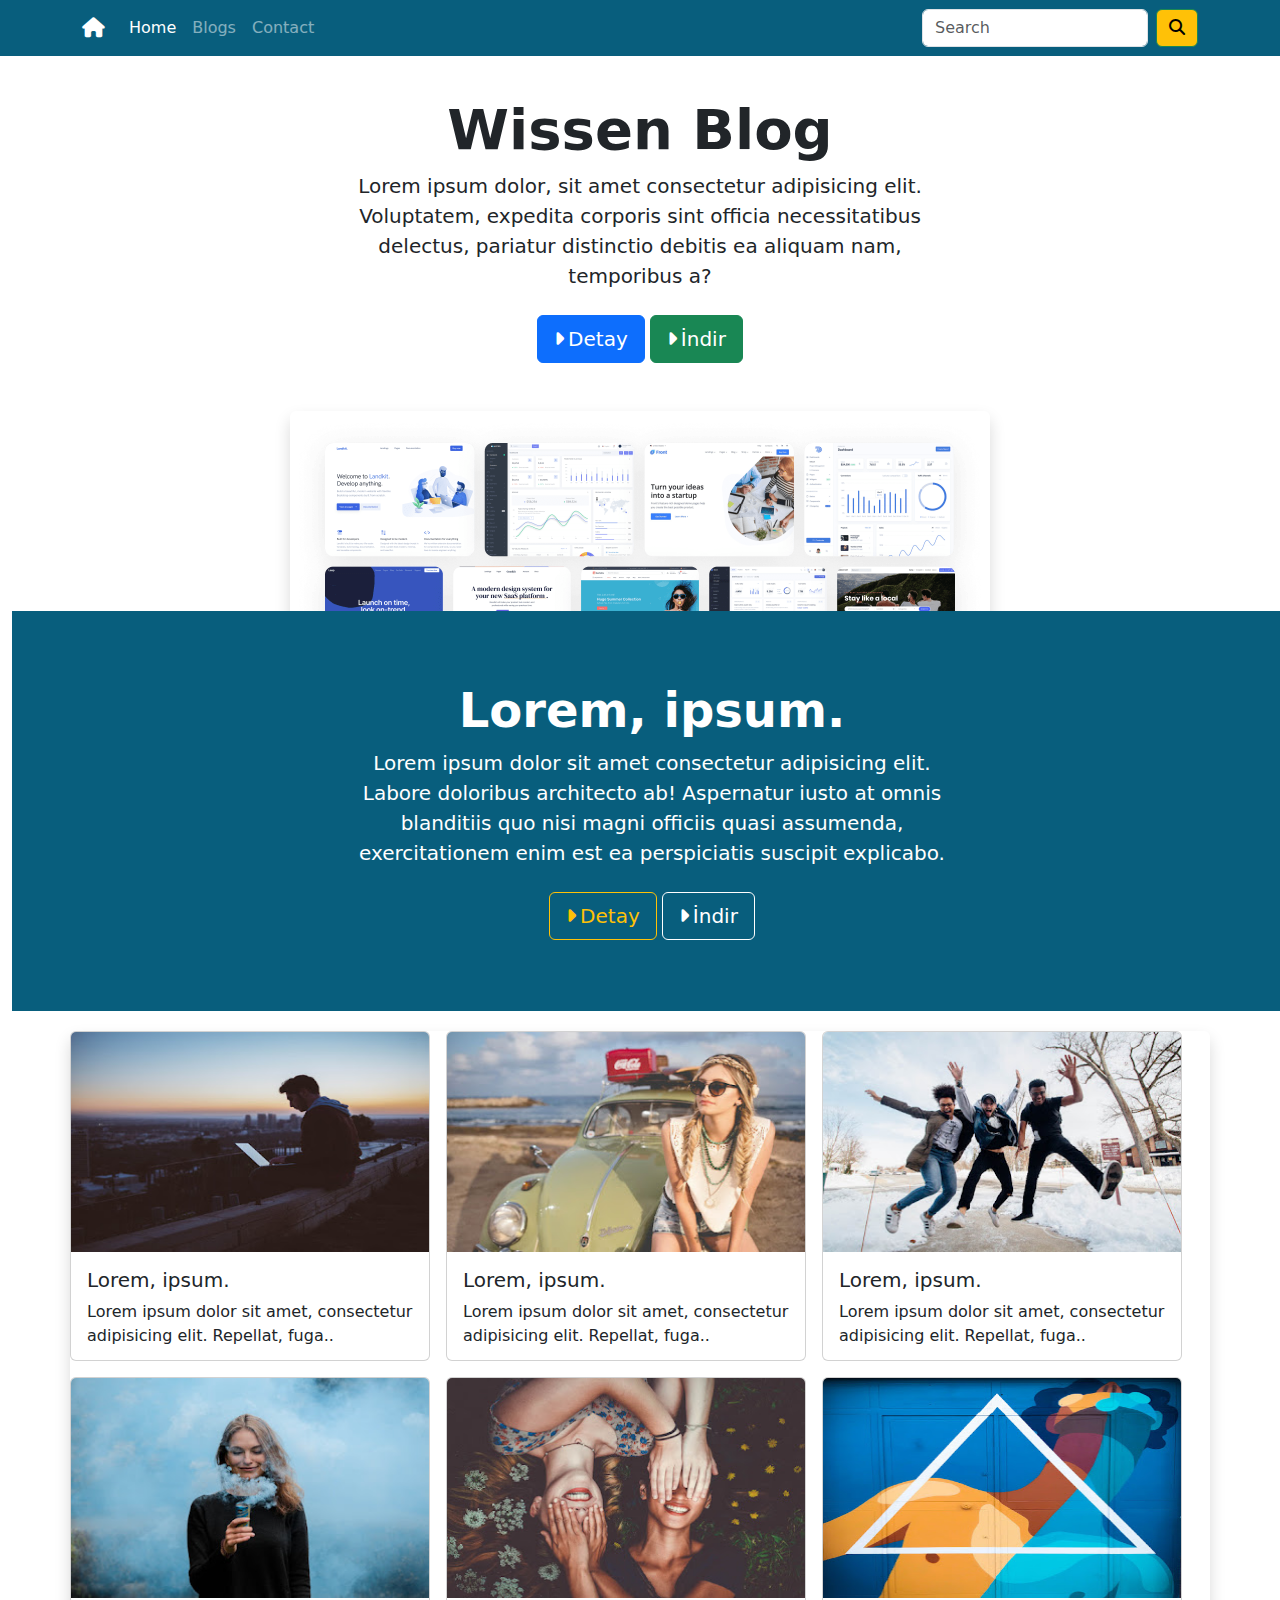
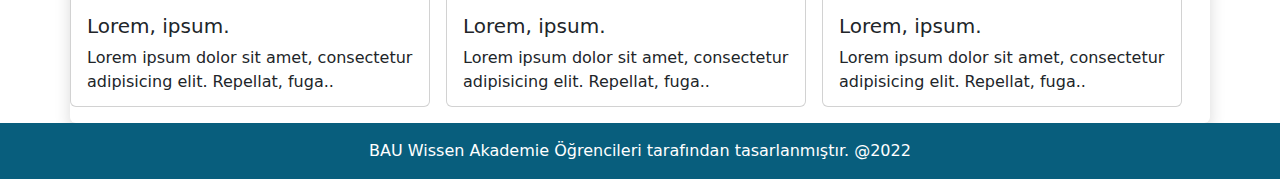
==== index.html @ bb664252 "proje dosyası düzenlendi" ====
<!DOCTYPE html>
<html lang="en">

<head>
    <meta charset="UTF-8">
    <meta name="viewport" content="width=device-width, initial-scale=1.0">
    <link rel="stylesheet" href="https://cdnjs.cloudflare.com/ajax/libs/bootstrap/5.3.2/css/bootstrap.min.css">
    <link rel="stylesheet" href="https://cdnjs.cloudflare.com/ajax/libs/font-awesome/6.4.2/css/all.min.css">
    <link rel="stylesheet" href="Css/bootstrap.css">
    <link rel="stylesheet" href="Css/style.css">
    <title>Document</title>
</head>

<body>
    <div id="header" class="container-fluid">
        <nav class="navbar navbar-expand-md navbar fixed-top">
            <div class="container">
                <a href="/" class="navbar-brand">
                    <i class="fa-solid fa-house"></i>
                </a>
                <button class="navbar-toggler" type="button" data-bs-toggle="collapse" data-bs-target="#top-menu"
                    aria-controls="top-menu" aria-expanded="false" aria-label="Toggle navigation">
                    <span class="navbar-toggler-icon"></span>
                </button>
                <div class="collapse navbar-collapse" id="top-menu">
                    <ul class="navbar-nav me-auto mb-lg-0">
                        <li class="nav-item">
                            <a class="nav-link text-white active" aria-current="page" href="/">Home</a>
                        </li>
                        <li class="nav-item">
                            <a class="nav-link text-white" href="blogs.html">Blogs</a>
                        </li>
                        <li class="nav-item">
                            <a class="nav-link text-white" href="contact.html">Contact</a>
                        </li>
                    </ul>
                    <form class="d-flex" role="search">
                        <input class="form-control me-2" type="search" placeholder="Search" aria-label="Search">
                        <button class="btn btn-outline-success bg-warning" type="submit"><i
                                class="fa-solid fa-magnifying-glass text-black"></i></button>
                    </form>
                </div>

            </div>

        </nav>

    </div>

    <div id="content" class="container-fluid">
        <div id="hero" class="text-center mt-5 pt-5">
            <h1 class="fw-bold display-4">Wissen Blog</h1>
            <p class="fw-light fs-5 mx-auto col-md-6">Lorem ipsum dolor, sit amet consectetur adipisicing elit.
                Voluptatem,
                expedita
                corporis
                sint officia
                necessitatibus delectus, pariatur distinctio debitis ea aliquam nam, temporibus a?</p>
            <button class="btn btn-primary px-3 py-2 fs-5 mt-4"><i
                    class="fa-solid fa-caret-right fs-5 me-1"></i>Detay</button>
            <button class="btn btn-success px-3 py-2 fs-5 mt-4"><i
                    class="fa-solid fa-caret-right fs-5 me-1"></i>İndir</button>

            <div id="hero-image">
                <img class="img-fluid rounded shadow mt-5 position-relative" width="700" height="300"
                    src="images/hero-image.png" alt="">

                <div id="download-details"
                    class=" container-fluid text-center position-absolute d-flex flex-column justify-content-center align-items-middle">
                    <h1 class="fw-bold display-5 text-white">Lorem, ipsum.</h1>
                    <p class="fw-light fs-5 mx-auto text-white col-md-6">Lorem ipsum dolor sit amet consectetur
                        adipisicing
                        elit. Labore
                        doloribus architecto ab!
                        Aspernatur iusto
                        at omnis blanditiis quo nisi magni officiis quasi assumenda, exercitationem enim est ea
                        perspiciatis
                        suscipit explicabo.</p>
                    <div>
                        <button class="btn btn-outline-warning btn-hover-warning px-3 py-2 fs-5 mt-4"><i
                                class="fa-solid fa-caret-right fs-5 me-1"></i>Detay</button>
                        <button id="white-button" class="btn text-white px-3 py-2 fs-5 mt-4"><i
                                class="fa-solid fa-caret-right fs-5 me-1"></i>İndir</button>
                    </div>
                </div>
            </div>
        </div>

        <div id="image-cards" class="container row g-0 mx-auto column-gap-3 rounded shadow">
            <div class="card col-12 col-md-6 col-lg-4 mb-3" style="width: 360px; height: 330px;">
                <img src="images/1-first-image.jpeg" width="360px" height="220px" class="card-img-top cover" alt="...">
                <div class="card-body text-start">
                    <h5 class="card-title">Lorem, ipsum.</h5>
                    <p class="card-text">Lorem ipsum dolor sit amet, consectetur adipisicing elit. Repellat, fuga..</p>
                </div>
            </div>

            <div class="card col-12 col-md-6 col-lg-4 mb-3" style="width: 360px; height: 330px;">
                <img src="images/2-second-image.jpeg" width="360px" height="220px" class="card-img-top cover" alt="...">
                <div class="card-body text-start">
                    <h5 class="card-title">Lorem, ipsum.</h5>
                    <p class="card-text">Lorem ipsum dolor sit amet, consectetur adipisicing elit. Repellat, fuga..</p>
                </div>
            </div>

            <div class="card col-12 col-md-6 col-lg-4 mb-3" style="width: 360px; height: 330px;">
                <img src="images/3-third-image.jpeg" width="360px" height="220px" class="card-img-top cover" alt="...">
                <div class="card-body text-start">
                    <h5 class="card-title">Lorem, ipsum.</h5>
                    <p class="card-text">Lorem ipsum dolor sit amet, consectetur adipisicing elit. Repellat, fuga..</p>
                </div>
            </div>

            <div class="card col-12 col-md-6 col-lg-4 mb-3" style="width: 360px; height: 330px;">
                <img src="images/4-fourth-image.jpeg" width="360px" height="220px" class="card-img-top cover" alt="...">
                <div class="card-body text-start">
                    <h5 class="card-title">Lorem, ipsum.</h5>
                    <p class="card-text">Lorem ipsum dolor sit amet, consectetur adipisicing elit. Repellat, fuga..</p>
                </div>
            </div>

            <div class="card col-12 col-md-6 col-lg-4 mb-3" style="width: 360px; height: 330px;">
                <img src="images/5-fifth-image.jpeg" width="360px" height="220px" class="card-img-top cover" alt="...">
                <div class="card-body text-start">
                    <h5 class="card-title">Lorem, ipsum.</h5>
                    <p class="card-text">Lorem ipsum dolor sit amet, consectetur adipisicing elit. Repellat, fuga..</p>
                </div>
            </div>

            <div class="card col-12 col-md-6 col-lg-4 mb-3" style="width: 360px; height: 330px;">
                <img src="images/6-sixth-image.jpeg" width="360px" height="220px" class="card-img-top cover" alt="...">
                <div class="card-body text-start">
                    <h5 class="card-title">Lorem, ipsum.</h5>
                    <p class="card-text">Lorem ipsum dolor sit amet, consectetur adipisicing elit. Repellat, fuga..</p>
                </div>
            </div>






        </div>
    </div>

    <div id="footer" class="container-fluid">
        <p class="fs-6 p-3 m-0 text-center">BAU Wissen Akademie Öğrencileri tarafından tasarlanmıştır. @2022</p>
    </div>


    <script src="https://cdnjs.cloudflare.com/ajax/libs/bootstrap/5.3.2/js/bootstrap.bundle.min.js"></script>
</body>

</html>
---- Css/style.css ----
*{
    margin: 0;
    padding: 0;
    box-sizing: border-box;
}

#header{
    background-color: #085E7D;
}

.navbar{
    background-color: #085E7D;
}

.fa-house{
    color: white;
}

.nav-link.active{
    opacity: 1;
}

.nav-link{
    opacity: .5;
}
.nav-link:hover{
    opacity: .7;
}

#hero>p{
    margin: 0 350px;
}
#download-details{
    background-color: #085E7D;
    margin-top: -300px;
    height: 400px;
    z-index: 1;
}

#download-details>p{
    margin: 0 320px;
}

#white-button{
    border-color: white;
}

#image-cards{
    margin-top: 120px;
}

#footer{
    background-color: #085E7D;
}

#footer>p{
    color: white;
}


#contact-form-row {
    height: 512px;
}

#contact-form-items{
    height: 100%;
}

#contact-form{
    width: 550px;
    height: 100%;
    background-color: #085E7D;
}

#contact-map{
    height: 512px;
}

#contact-form-items>input{
    background-color: #FFF3CD;
}
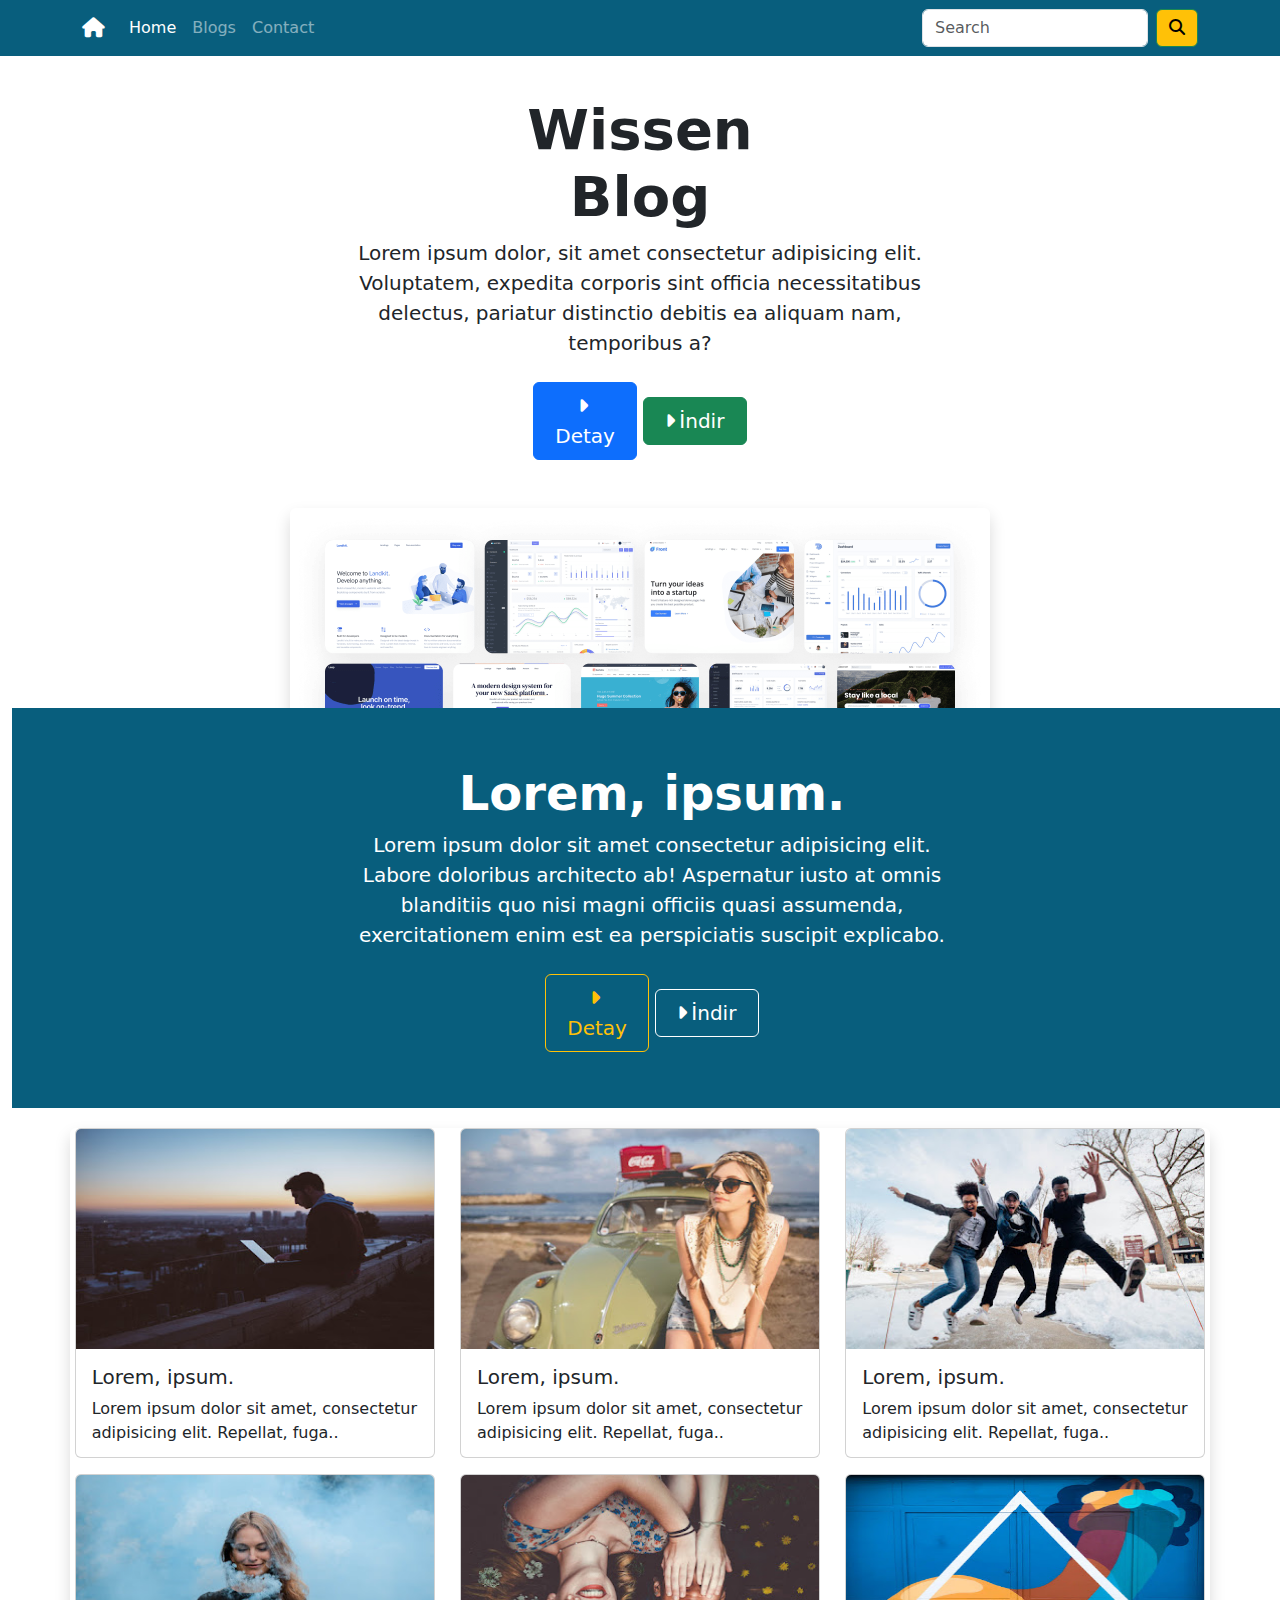
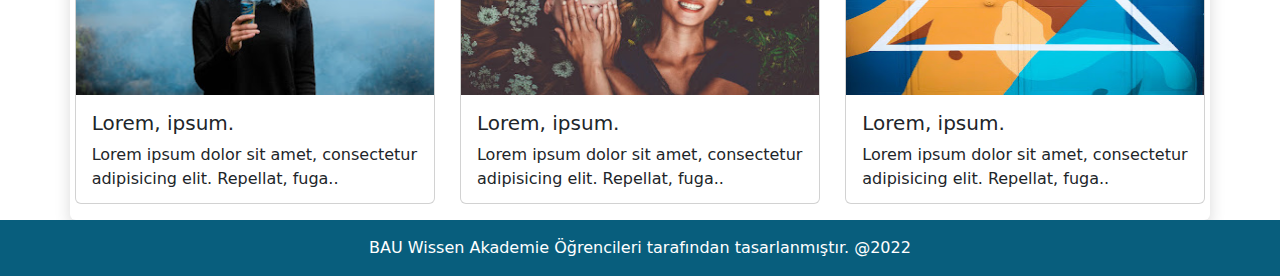
==== commit 25a040a7: "responsive tasarım için düzeltmeler yapıldı." ====
--- a/index.html
+++ b/index.html
@@ -48,17 +48,17 @@
     </div>
 
     <div id="content" class="container-fluid">
-        <div id="hero" class="text-center mt-5 pt-5">
-            <h1 class="fw-bold display-4">Wissen Blog</h1>
-            <p class="fw-light fs-5 mx-auto col-md-6">Lorem ipsum dolor, sit amet consectetur adipisicing elit.
+        <div id="hero" class="text-center mt-5 pt-5 ">
+            <h1 class="fw-bold display-4 mx-auto col-12 col-md-3">Wissen Blog</h1>
+            <p class="fw-light fs-5 mx-auto col-12 col-md-6">Lorem ipsum dolor, sit amet consectetur adipisicing elit.
                 Voluptatem,
                 expedita
                 corporis
                 sint officia
                 necessitatibus delectus, pariatur distinctio debitis ea aliquam nam, temporibus a?</p>
-            <button class="btn btn-primary px-3 py-2 fs-5 mt-4"><i
+            <button class="btn btn-primary px-3 py-2 fs-5 mt-4 col-12 col-xl-1 col-lg-2 col-md-3"><i
                     class="fa-solid fa-caret-right fs-5 me-1"></i>Detay</button>
-            <button class="btn btn-success px-3 py-2 fs-5 mt-4"><i
+            <button class="btn btn-success px-3 py-2 fs-5 mt-4 col-12 col-xl-1 col-lg-2 col-md-3"><i
                     class="fa-solid fa-caret-right fs-5 me-1"></i>İndir</button>
 
             <div id="hero-image">
@@ -66,9 +66,9 @@
                     src="images/hero-image.png" alt="">
 
                 <div id="download-details"
-                    class=" container-fluid text-center position-absolute d-flex flex-column justify-content-center align-items-middle">
-                    <h1 class="fw-bold display-5 text-white">Lorem, ipsum.</h1>
-                    <p class="fw-light fs-5 mx-auto text-white col-md-6">Lorem ipsum dolor sit amet consectetur
+                    class=" container-fluid mx-auto position-absolute d-flex flex-column justify-content-center align-items-middle">
+                    <h1 class="fw-bold display-5 text-white col-12 col-md-6 mx-auto">Lorem, ipsum.</h1>
+                    <p class="fw-light fs-5 mx-auto text-white col-12 col-md-6">Lorem ipsum dolor sit amet consectetur
                         adipisicing
                         elit. Labore
                         doloribus architecto ab!
@@ -77,9 +77,10 @@
                         perspiciatis
                         suscipit explicabo.</p>
                     <div>
-                        <button class="btn btn-outline-warning btn-hover-warning px-3 py-2 fs-5 mt-4"><i
-                                class="fa-solid fa-caret-right fs-5 me-1"></i>Detay</button>
-                        <button id="white-button" class="btn text-white px-3 py-2 fs-5 mt-4"><i
+                        <button
+                            class="btn btn-outline-warning btn-hover-warning px-3 py-2 fs-5 mt-4 col-12 col-xl-1 col-lg-2"><i
+                                class="fa-solid fa-caret-right fs-5 me-1 "></i>Detay</button>
+                        <button id="white-button" class="btn text-white px-3 py-2 fs-5 mt-4 col-12 col-xl-1 col-lg-2"><i
                                 class="fa-solid fa-caret-right fs-5 me-1"></i>İndir</button>
                     </div>
                 </div>
@@ -87,7 +88,7 @@
         </div>
 
         <div id="image-cards" class="container row g-0 mx-auto column-gap-3 rounded shadow">
-            <div class="card col-12 col-md-6 col-lg-4 mb-3" style="width: 360px; height: 330px;">
+            <div class="card col-12 col-md-4 mb-3 float-md-start mx-auto" style="width: 360px; height: 330px;">
                 <img src="images/1-first-image.jpeg" width="360px" height="220px" class="card-img-top cover" alt="...">
                 <div class="card-body text-start">
                     <h5 class="card-title">Lorem, ipsum.</h5>
@@ -95,7 +96,7 @@
                 </div>
             </div>
 
-            <div class="card col-12 col-md-6 col-lg-4 mb-3" style="width: 360px; height: 330px;">
+            <div class="card row-col-12 row-col-md-6 mb-3 mx-auto" style="width: 360px; height: 330px;">
                 <img src="images/2-second-image.jpeg" width="360px" height="220px" class="card-img-top cover" alt="...">
                 <div class="card-body text-start">
                     <h5 class="card-title">Lorem, ipsum.</h5>
@@ -103,7 +104,7 @@
                 </div>
             </div>
 
-            <div class="card col-12 col-md-6 col-lg-4 mb-3" style="width: 360px; height: 330px;">
+            <div class="card row-col-12 row-col-md-6 mb-3 float-md-end mx-auto" style="width: 360px; height: 330px;">
                 <img src="images/3-third-image.jpeg" width="360px" height="220px" class="card-img-top cover" alt="...">
                 <div class="card-body text-start">
                     <h5 class="card-title">Lorem, ipsum.</h5>
@@ -111,7 +112,7 @@
                 </div>
             </div>
 
-            <div class="card col-12 col-md-6 col-lg-4 mb-3" style="width: 360px; height: 330px;">
+            <div class="card row-col-12 row-col-md-6 mb-3 float-md-start mx-auto" style="width: 360px; height: 330px;">
                 <img src="images/4-fourth-image.jpeg" width="360px" height="220px" class="card-img-top cover" alt="...">
                 <div class="card-body text-start">
                     <h5 class="card-title">Lorem, ipsum.</h5>
@@ -119,7 +120,7 @@
                 </div>
             </div>
 
-            <div class="card col-12 col-md-6 col-lg-4 mb-3" style="width: 360px; height: 330px;">
+            <div class="card row-col-12 row-col-md-6 mb-3 mx-auto" style="width: 360px; height: 330px;">
                 <img src="images/5-fifth-image.jpeg" width="360px" height="220px" class="card-img-top cover" alt="...">
                 <div class="card-body text-start">
                     <h5 class="card-title">Lorem, ipsum.</h5>
@@ -127,19 +128,13 @@
                 </div>
             </div>
 
-            <div class="card col-12 col-md-6 col-lg-4 mb-3" style="width: 360px; height: 330px;">
+            <div class="card row-col-12 row-col-md-6 mb-3 float-md-end mx-auto" style="width: 360px; height: 330px;">
                 <img src="images/6-sixth-image.jpeg" width="360px" height="220px" class="card-img-top cover" alt="...">
                 <div class="card-body text-start">
                     <h5 class="card-title">Lorem, ipsum.</h5>
                     <p class="card-text">Lorem ipsum dolor sit amet, consectetur adipisicing elit. Repellat, fuga..</p>
                 </div>
             </div>
-
-
-
-
-
-
         </div>
     </div>
 
--- a/Css/style.css
+++ b/Css/style.css
@@ -59,7 +59,7 @@
 
 
 #contact-form-row {
-    height: 512px;
+    height: 550px;
 }
 
 #contact-form-items{
@@ -67,15 +67,43 @@
 }
 
 #contact-form{
-    width: 550px;
-    height: 100%;
+    width: 50%;
+    height: 550px;
     background-color: #085E7D;
 }
 
 #contact-map{
-    height: 512px;
+    height: 550px;
+    width: 50%;
+}
+
+#contact-map>iframe{
+    height: 100%;
+    width: 100%;
 }
 
 #contact-form-items>input{
     background-color: #FFF3CD;
-}+}
+
+#contact-map-img{
+    height: 100%;
+    width: 100%;
+}
+
+@media(max-width: 993px){
+
+    #contact-map-img {
+        width: 100%;
+        height: 230px;
+    }
+
+    #contact-map, #contact-form{
+        width: 100%;
+        height: 100%;
+    }
+
+    #contact-us{
+        height: 1150px;
+    }
+}
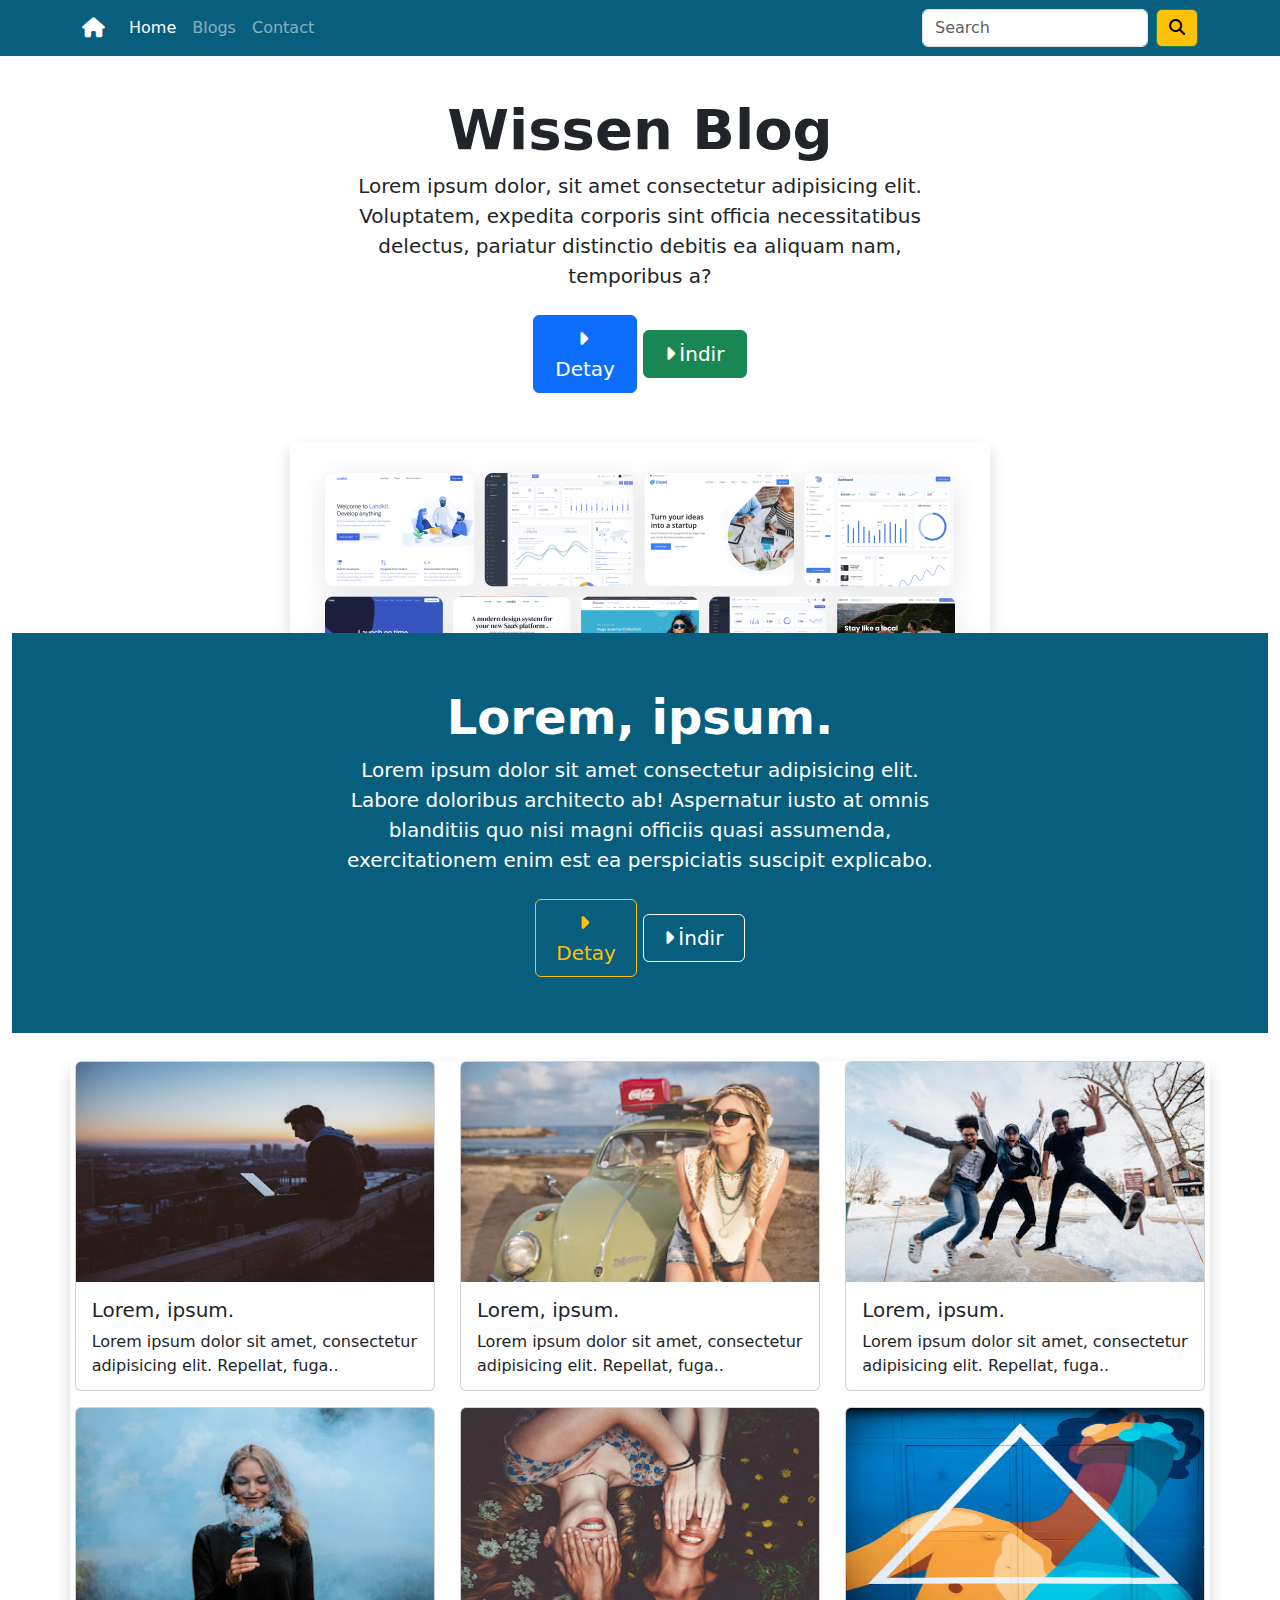
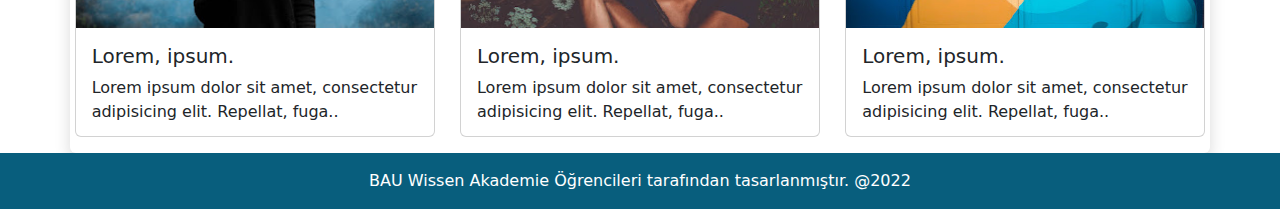
==== commit b2c4a7b3: "blog sayfasındaki kaymalar düzeltildi." ====
--- a/index.html
+++ b/index.html
@@ -49,7 +49,7 @@
 
     <div id="content" class="container-fluid">
         <div id="hero" class="text-center mt-5 pt-5 ">
-            <h1 class="fw-bold display-4 mx-auto col-12 col-md-3">Wissen Blog</h1>
+            <h1 class="fw-bold display-4 mx-auto col-12">Wissen Blog</h1>
             <p class="fw-light fs-5 mx-auto col-12 col-md-6">Lorem ipsum dolor, sit amet consectetur adipisicing elit.
                 Voluptatem,
                 expedita
@@ -62,11 +62,11 @@
                     class="fa-solid fa-caret-right fs-5 me-1"></i>İndir</button>
 
             <div id="hero-image">
-                <img class="img-fluid rounded shadow mt-5 position-relative" width="700" height="300"
+                <img class="img-fluid rounded shadow mt-5" width="700" height="300"
                     src="images/hero-image.png" alt="">
 
                 <div id="download-details"
-                    class=" container-fluid mx-auto position-absolute d-flex flex-column justify-content-center align-items-middle">
+                    class=" container-fluid mx-auto d-flex flex-column justify-content-center align-items-middle">
                     <h1 class="fw-bold display-5 text-white col-12 col-md-6 mx-auto">Lorem, ipsum.</h1>
                     <p class="fw-light fs-5 mx-auto text-white col-12 col-md-6">Lorem ipsum dolor sit amet consectetur
                         adipisicing
--- a/Css/style.css
+++ b/Css/style.css
@@ -27,6 +27,10 @@
     opacity: .7;
 }
 
+#hero-image{
+    position: relative;
+}
+
 #hero>p{
     margin: 0 350px;
 }
@@ -34,7 +38,8 @@
     background-color: #085E7D;
     margin-top: -300px;
     height: 400px;
-    z-index: 1;
+    position: absolute;
+    top: 540px;
 }
 
 #download-details>p{
@@ -91,7 +96,19 @@
     width: 100%;
 }
 
+#blog-cards img{
+    height: 100%;
+}
+
 @media(max-width: 993px){
+
+    #blog-cards img{
+        width: 100%;
+    }
+
+    #blog-cards.card-body{
+        width: 100%;
+    }
 
     #contact-map-img {
         width: 100%;
@@ -107,3 +124,11 @@
         height: 1150px;
     }
 }
+
+
+@media(max-width: 730px){
+    #hero{
+        height: 900px;
+    }
+}
+
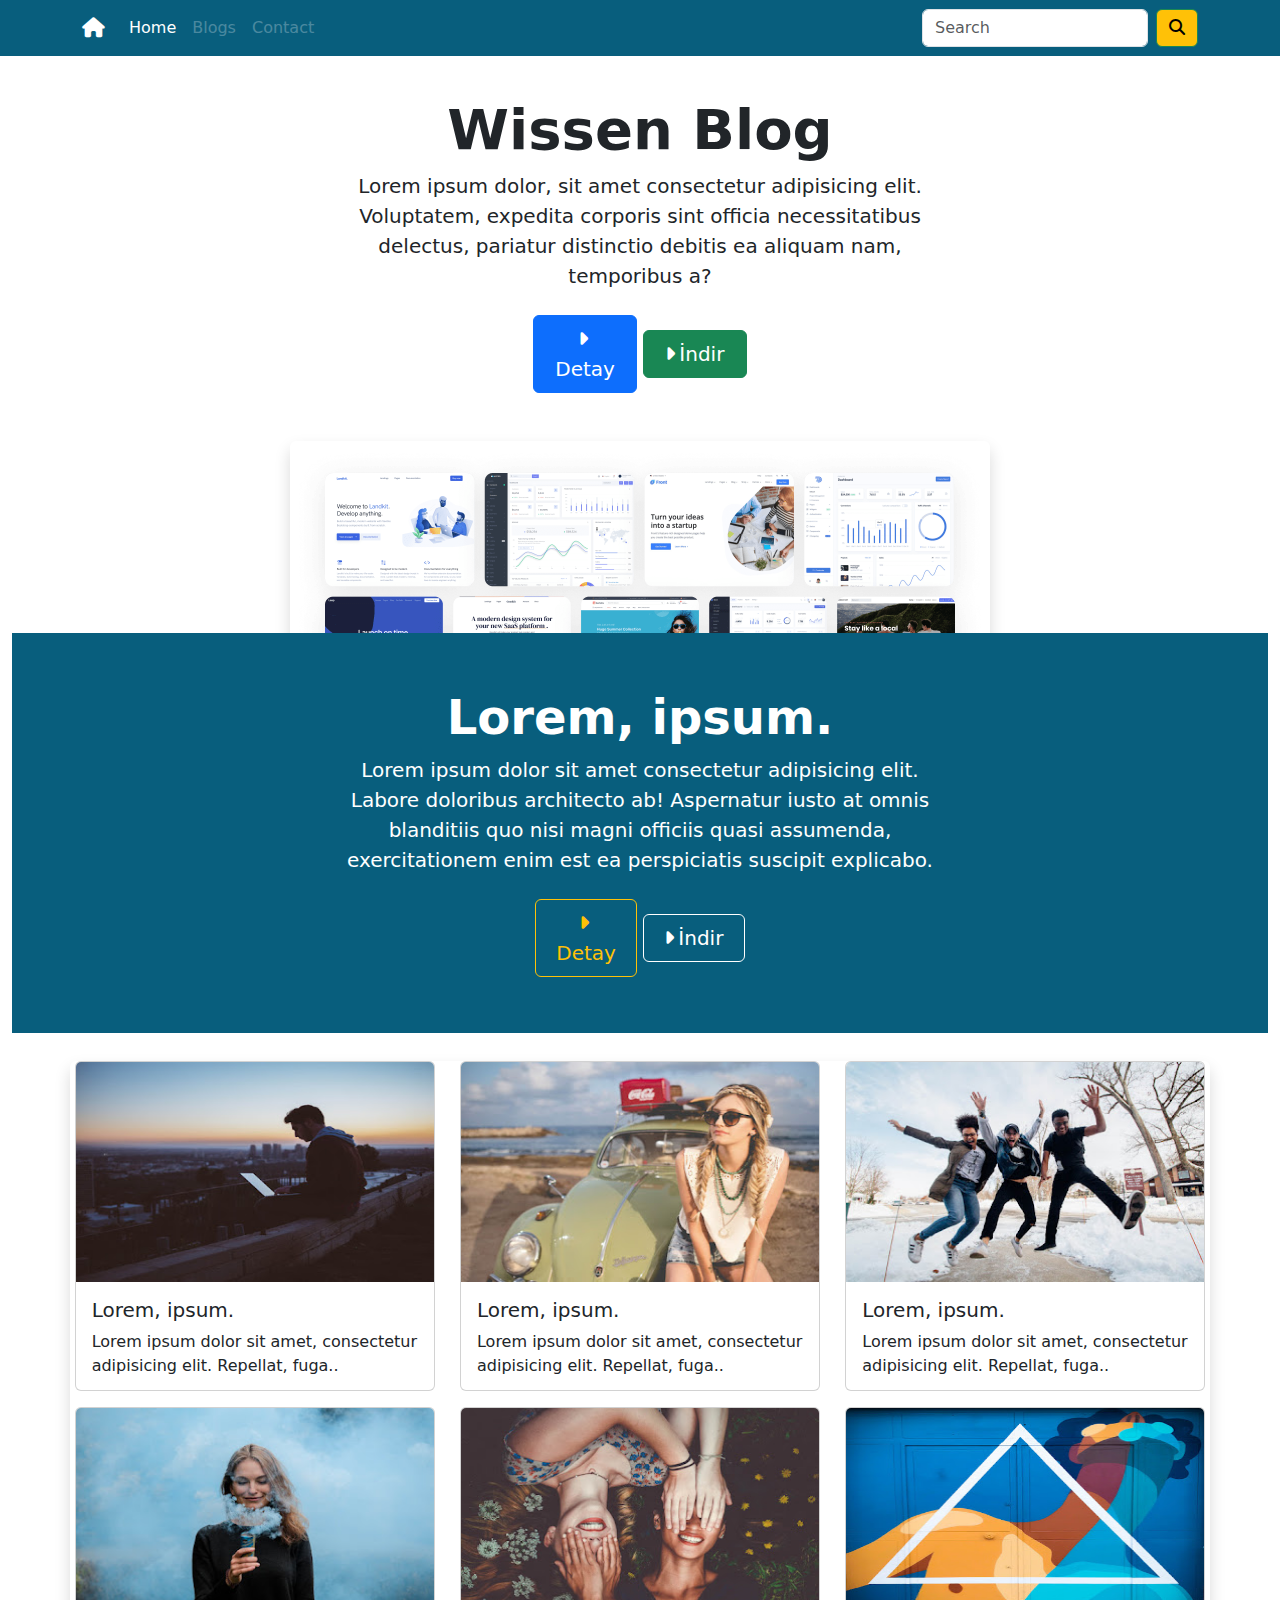
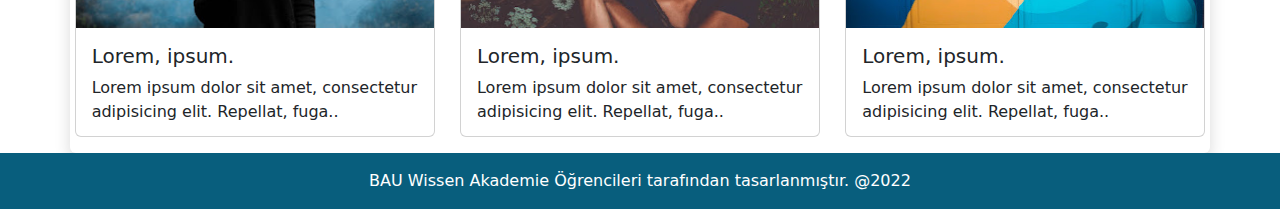
==== commit 0629c7d0: "navbar-dark ile menü renk sorunu çözüldü." ====
--- a/index.html
+++ b/index.html
@@ -13,7 +13,7 @@
 
 <body>
     <div id="header" class="container-fluid">
-        <nav class="navbar navbar-expand-md navbar fixed-top">
+        <nav class="navbar navbar-expand-md navbar fixed-top navbar-dark">
             <div class="container">
                 <a href="/" class="navbar-brand">
                     <i class="fa-solid fa-house"></i>
@@ -25,13 +25,13 @@
                 <div class="collapse navbar-collapse" id="top-menu">
                     <ul class="navbar-nav me-auto mb-lg-0">
                         <li class="nav-item">
-                            <a class="nav-link text-white active" aria-current="page" href="/">Home</a>
+                            <a class="nav-link active" aria-current="page" href="/">Home</a>
                         </li>
                         <li class="nav-item">
-                            <a class="nav-link text-white" href="blogs.html">Blogs</a>
+                            <a class="nav-link" href="blogs.html">Blogs</a>
                         </li>
                         <li class="nav-item">
-                            <a class="nav-link text-white" href="contact.html">Contact</a>
+                            <a class="nav-link" href="contact.html">Contact</a>
                         </li>
                     </ul>
                     <form class="d-flex" role="search">
@@ -80,7 +80,7 @@
                         <button
                             class="btn btn-outline-warning btn-hover-warning px-3 py-2 fs-5 mt-4 col-12 col-xl-1 col-lg-2"><i
                                 class="fa-solid fa-caret-right fs-5 me-1 "></i>Detay</button>
-                        <button id="white-button" class="btn text-white px-3 py-2 fs-5 mt-4 col-12 col-xl-1 col-lg-2"><i
+                        <button id="white-button" class="btn text-white px-3 py-2 fs-5 mt-2 mt-sm-4 col-12 col-xl-1 col-lg-2"><i
                                 class="fa-solid fa-caret-right fs-5 me-1"></i>İndir</button>
                     </div>
                 </div>
--- a/Css/style.css
+++ b/Css/style.css
@@ -3,6 +3,8 @@
     padding: 0;
     box-sizing: border-box;
 }
+
+/* Ortak Header */
 
 #header{
     background-color: #085E7D;
@@ -10,10 +12,6 @@
 
 .navbar{
     background-color: #085E7D;
-}
-
-.fa-house{
-    color: white;
 }
 
 .nav-link.active{
@@ -26,6 +24,8 @@
 .nav-link:hover{
     opacity: .7;
 }
+
+/* Anasayfa Main */
 
 #hero-image{
     position: relative;
@@ -54,14 +54,8 @@
     margin-top: 120px;
 }
 
-#footer{
-    background-color: #085E7D;
-}
 
-#footer>p{
-    color: white;
-}
-
+/* Contact Sayfası Main */
 
 #contact-form-row {
     height: 550px;
@@ -96,9 +90,14 @@
     width: 100%;
 }
 
+/* Blog Sayfası Main */
+
 #blog-cards img{
     height: 100%;
 }
+
+
+/* Responsive Bölümü */
 
 @media(max-width: 993px){
 
@@ -132,3 +131,19 @@
     }
 }
 
+@media(max-width: 500px){
+    #hero{
+        height: 920px;
+    }
+}
+
+
+/*  Ortak Footer */
+
+#footer{
+    background-color: #085E7D;
+}
+
+#footer>p{
+    color: white;
+}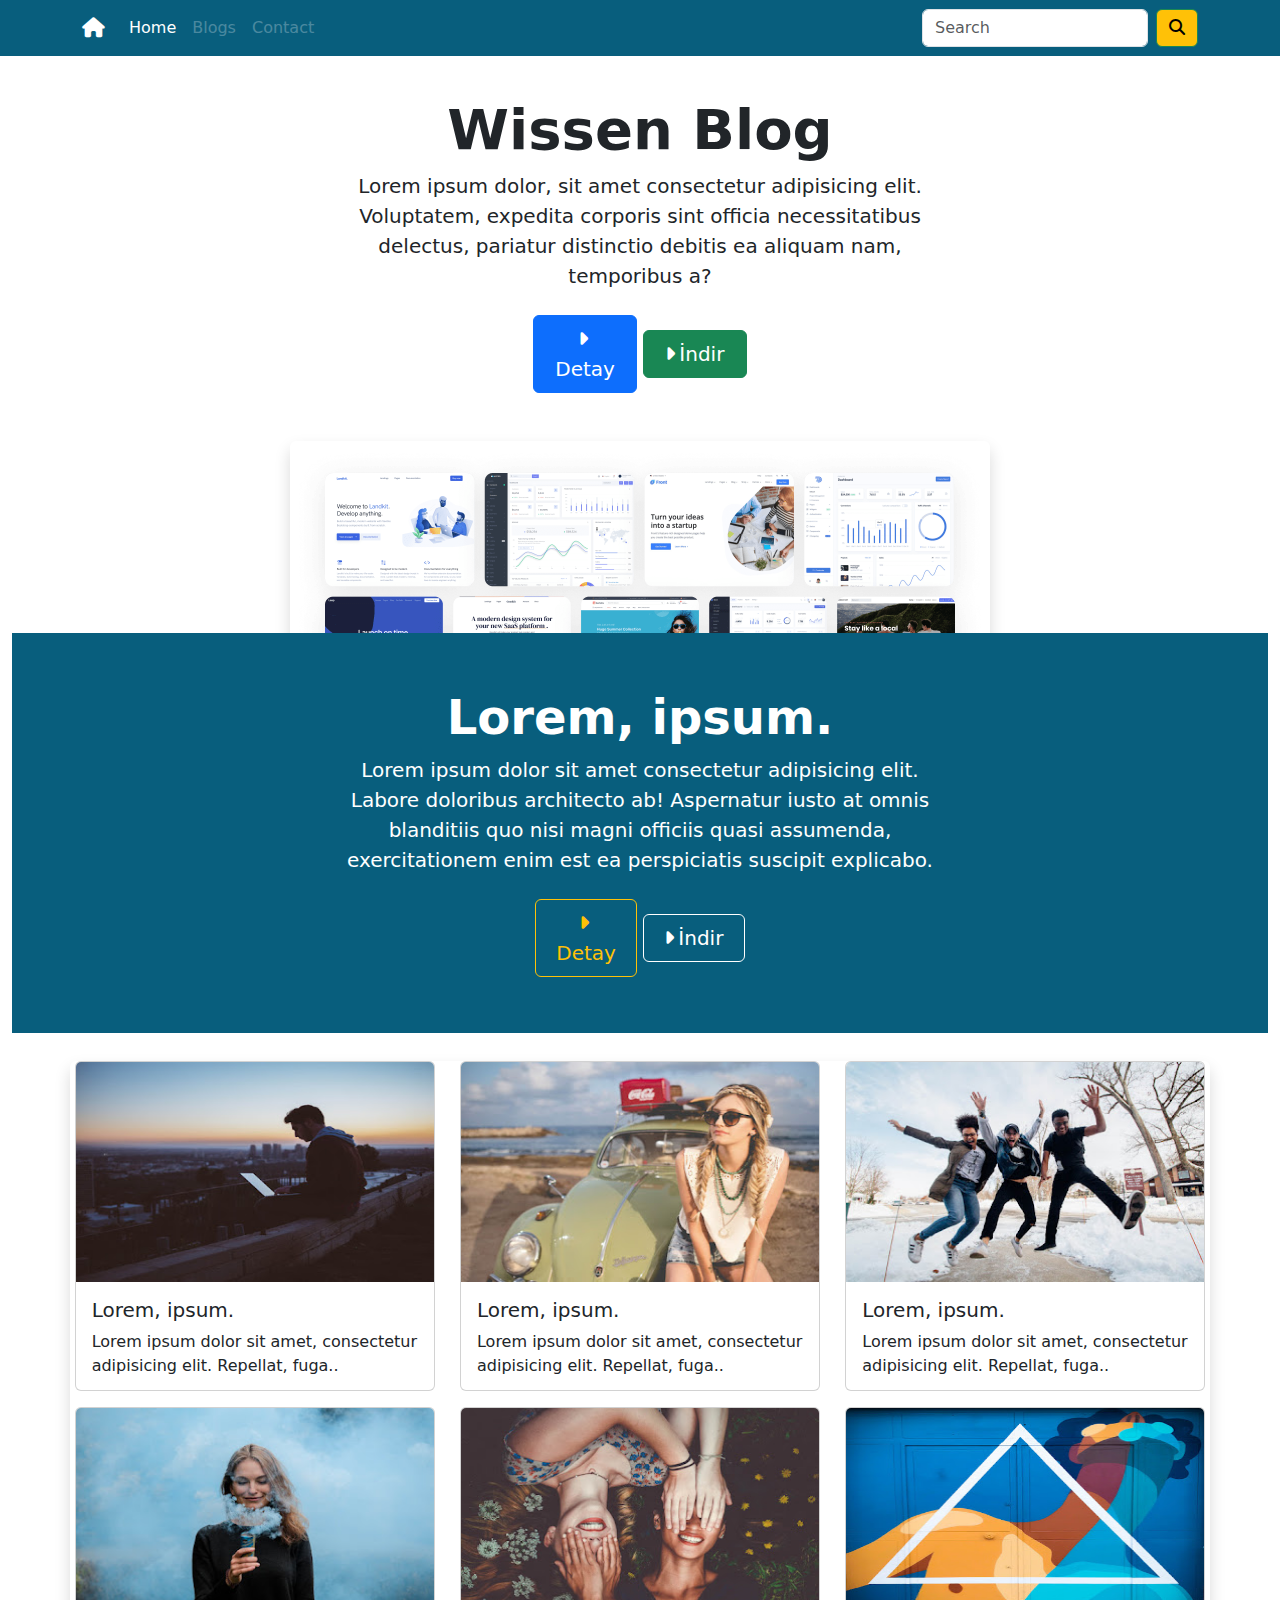
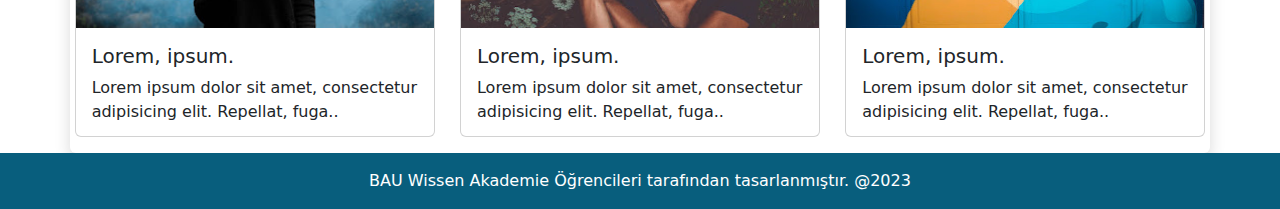
==== commit 912ee30b: "footer'da yıl değiştirildi" ====
--- a/index.html
+++ b/index.html
@@ -139,7 +139,7 @@
     </div>
 
     <div id="footer" class="container-fluid">
-        <p class="fs-6 p-3 m-0 text-center">BAU Wissen Akademie Öğrencileri tarafından tasarlanmıştır. @2022</p>
+        <p class="fs-6 p-3 m-0 text-center">BAU Wissen Akademie Öğrencileri tarafından tasarlanmıştır. @2023</p>
     </div>
 
 
